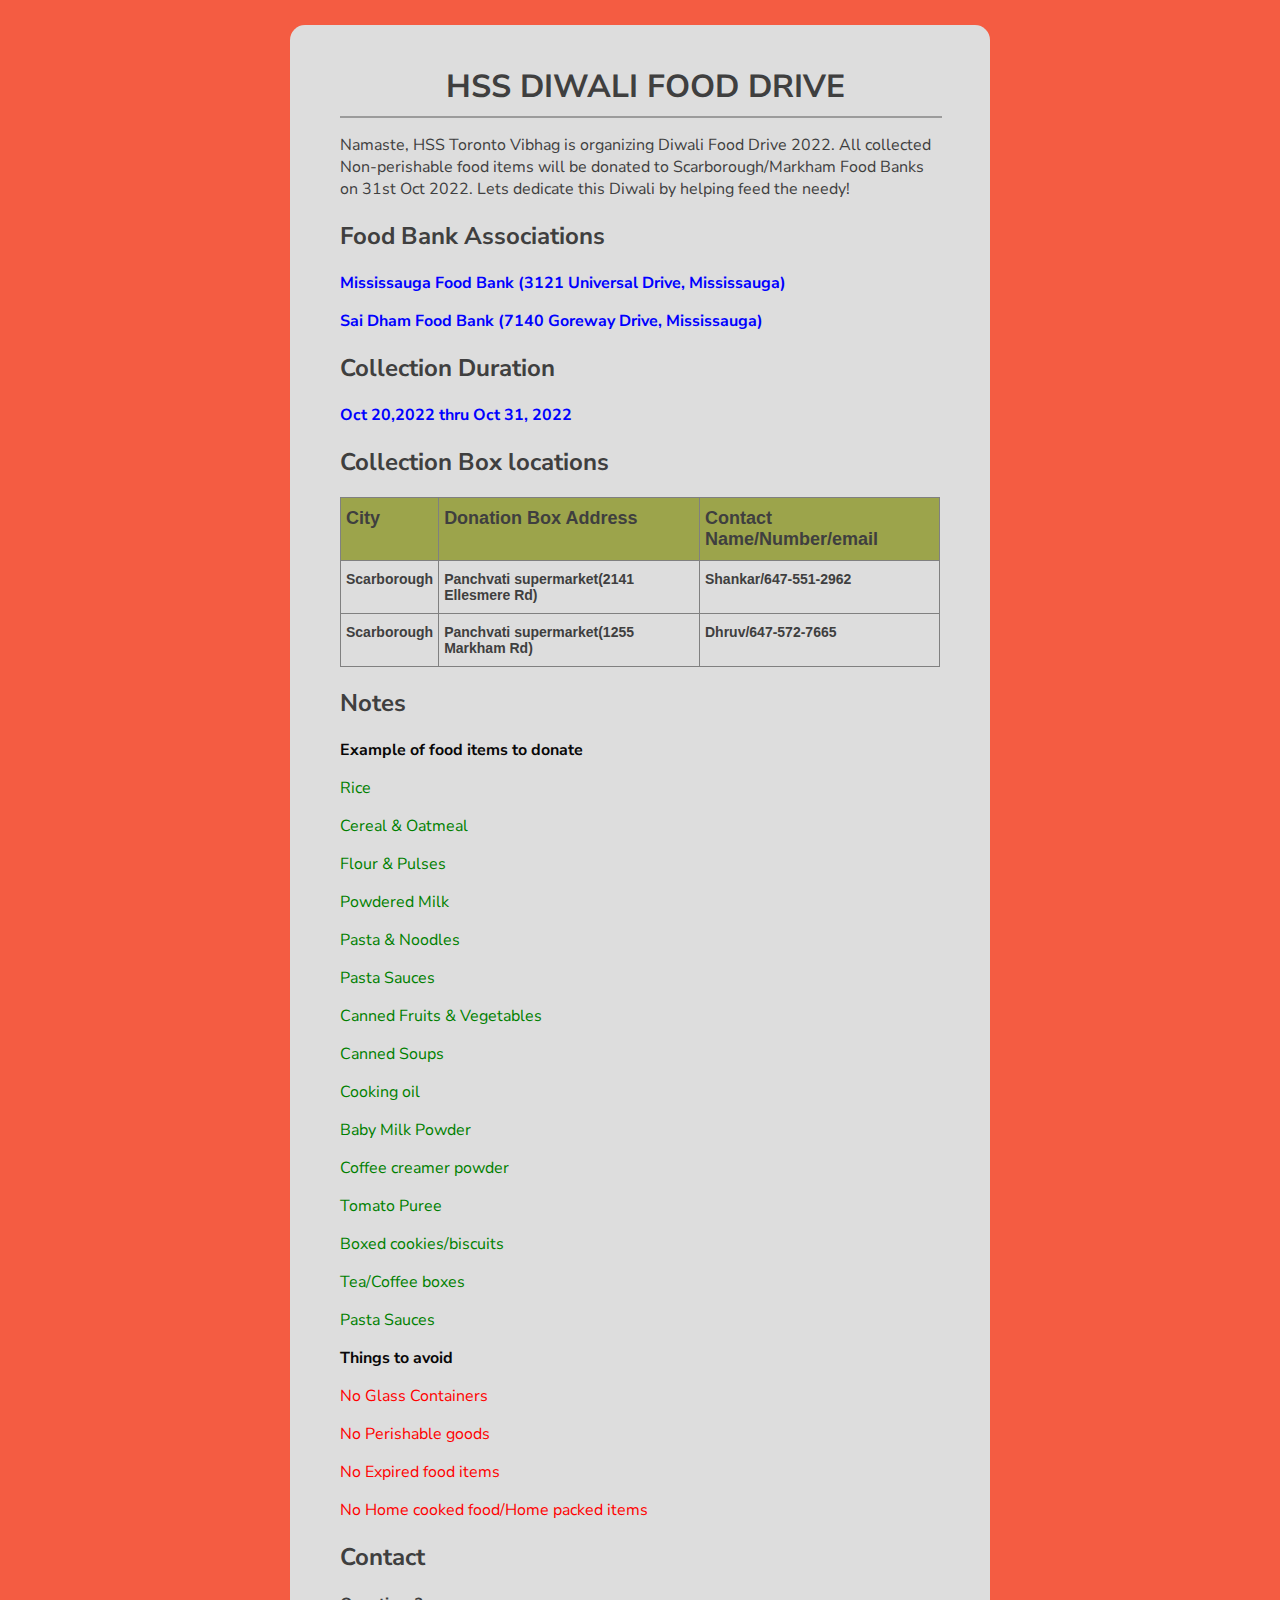
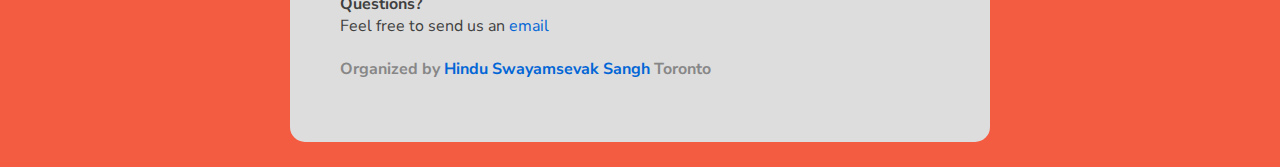
==== brampton/index.html @ 2562ea65 "change to brampton" ====
<!DOCTYPE html>
<html lang="en" dir="ltr">

<head>
    <meta charset="utf-8">
    <meta name="viewport" content="width=device-width, initial-scale=1.0">
    <title>Hindu Swayamsevak sangh - Diwali Food Drive</title>
    <link rel="stylesheet" href="https://use.fontawesome.com/releases/v5.7.1/css/all.css"
        integrity="sha384-fnmOCqbTlWIlj8LyTjo7mOUStjsKC4pOpQbqyi7RrhN7udi9RwhKkMHpvLbHG9Sr" crossorigin="anonymous">
    <link href="style.css" rel="stylesheet">
    <!-- ****** faviconit.com favicons ****** -->
    <link rel="apple-touch-icon" sizes="180x180" href="apple-touch-icon.png">
    <link rel="icon" type="image/png" sizes="32x32" href="favicon-32x32.png">
    <link rel="icon" type="image/png" sizes="16x16" href="favicon-16x16.png">
    <link rel="manifest" href="site.webmanifest">
    <!-- ****** faviconit.com favicons ****** -->
    <meta http-equiv="X-UA-Compatible" content="IE=edge" />
    <meta name="viewport" content="width=device-width, initial-scale=1, maximum-scale=1, user-scalable=no" />
    <meta name="description" content="HSS Diwali Food Drive 2022" />
    <meta property="og:title" content="HSS Diwali Food Drive 2022" />
    <meta property="og:url" content="http://www.diwaliseva.ml" />
    <meta property="og:url" content="https://www.diwaliseva.ml" />
</head>

<body>
    <div class="main">
        <div class="centered">
            <h1>HSS DIWALI FOOD DRIVE</h1>
        </div>
        <hr>
        <p class="subtext">Namaste, HSS Toronto Vibhag is organizing Diwali Food Drive 2022. All collected
            Non-perishable
            food items will be donated to Scarborough/Markham Food Banks on 31st Oct 2022. Lets dedicate this Diwali
            by helping feed the needy!</p>

        <h2><i class="fas fa-thumbs-up"></i> Food Bank Associations</h2>
        <p style="color:blue" style="font-size:50px"><b> Mississauga Food Bank (3121 Universal Drive, Mississauga)</b>
        </p>
        <p style="color:blue" style="font-size:50px"><b> Sai Dham Food Bank (7140 Goreway Drive, Mississauga)</b></p>


        <h2><i class="fas fa-calendar-alt"></i> Collection Duration</h2>
        <p style="color:blue" style="font-size:50px"><b>Oct 20,2022 thru Oct 31, 2022</b></p>

        <h2><i class="fas fa-map-marker-alt"></i> Collection Box locations</h2>
        <style type="text/css">
            .tg {
                border-collapse: collapse;
                border-spacing: 0;
            }

            .tg td {
                border-color: black;
                border-style: solid;
                border-width: 1px;
                font-family: Arial, sans-serif;
                font-size: 14px;
                overflow: hidden;
                padding: 10px 5px;
                word-break: normal;
            }

            .tg th {
                border-color: black;
                border-style: solid;
                border-width: 1px;
                font-family: Arial, sans-serif;
                font-size: 14px;
                font-weight: normal;
                overflow: hidden;
                padding: 10px 5px;
                word-break: normal;
            }

            .tg .tg-g1q7 {
                background-color: #9ca44b;
                border-color: inherit;
                font-size: 18px;
                text-align: left;
                vertical-align: top
            }

            .tg .tg-0pky {
                border-color: inherit;
                text-align: left;
                vertical-align: top
            }
        </style>
        <table class="tg">
            <thead>
                <tr>
                    <th class="tg-g1q7"><span style="font-weight:bold">City</span></th>
                    <th class="tg-g1q7"><span style="font-weight:bold">Donation Box Address</span></th>
                    <th class="tg-g1q7"><span style="font-weight:bold">Contact Name/Number/email</span></th>
                </tr>
            </thead>
            <tbody>
                <tr>
                    <td class="tg-0pky"><span style="font-weight:bold">Scarborough</span></td>
                    <td class="tg-0pky"><span style="font-weight:bold">Panchvati supermarket(2141 Ellesmere Rd)</span></td>
                    <td class="tg-0pky"><span style="font-weight:bold">Shankar/647-551-2962</span>
                    </td>
                </tr>
                <tr>
                    <td class="tg-0pky"><span style="font-weight:bold">Scarborough</span></td>
                    <td class="tg-0pky"><span style="font-weight:bold">Panchvati supermarket(1255 Markham Rd)</span></td>
                    <td class="tg-0pky"><span style="font-weight:bold">Dhruv/647-572-7665</span>
                    </td>
                </tr>
            </tbody>
        </table>

        <h2><i class="fas fa-file-alt"></i> Notes</h2>
        <p style="color:rgb(8, 7, 7)"><i class="fas fa-exclamation-triangle"></i><b> Example of food items to donate
            </b></p>
        <p style="color:green"><i class="fas fa-check-circle"></i> Rice </p>
        <p style="color:green"><i class="fas fa-check-circle"></i> Cereal & Oatmeal </p>
        <p style="color:green"><i class="fas fa-check-circle"></i> Flour & Pulses</p>
        <p style="color:green"><i class="fas fa-check-circle"></i> Powdered Milk </p>
        <p style="color:green"><i class="fas fa-check-circle"></i> Pasta & Noodles </p>
        <p style="color:green"><i class="fas fa-check-circle"></i> Pasta Sauces </p>
        <p style="color:green"><i class="fas fa-check-circle"></i> Canned Fruits & Vegetables </p>
        <p style="color:green"><i class="fas fa-check-circle"></i> Canned Soups </p>
        <p style="color:green"><i class="fas fa-check-circle"></i> Cooking oil </p>
        <p style="color:green"><i class="fas fa-check-circle"></i> Baby Milk Powder </p>
        <p style="color:green"><i class="fas fa-check-circle"></i> Coffee creamer powder </p>
        <p style="color:green"><i class="fas fa-check-circle"></i> Tomato Puree </p>
        <p style="color:green"><i class="fas fa-check-circle"></i> Boxed cookies/biscuits </p>
        <p style="color:green"><i class="fas fa-check-circle"></i> Tea/Coffee boxes </p>
        <p style="color:green"><i class="fas fa-check-circle"></i> Pasta Sauces </p>

        <p style="color:rgb(8, 7, 7)"><i class="fas fa-exclamation-triangle"></i><b> Things to avoid </b></p>

        <p style="color:red"><i class="fas fa-ban"></i> No Glass Containers </p>
        <p style="color:red"><i class="fas fa-ban"></i> No Perishable goods</p>
        <p style="color:red"><i class="fas fa-ban"></i> No Expired food items </p>
        <p style="color:red"><i class="fas fa-ban"></i> No Home cooked food/Home packed items </p>

        <h2><i class="fas fa-users"></i> Contact</h2>
        <p><b>Questions? </b><br>Feel free to send us an <a
                href="mailto:hsstorontovibhag@gmail.com?subject=Diwali%20Food%20Seva" target="_blank">email</a><br></p>

        <h4>Organized by <a href="https://www.hsscanada.org/" target="_blank">Hindu Swayamsevak Sangh</a>
            Toronto</a></h4>
    </div>
</body>

</html>
---- brampton/style.css ----
@import url('https://fonts.googleapis.com/css?family=Nunito+Sans:200,300,400,600,700,800,900');

::-webkit-scrollbar {
    width: 0px;  /* remove scrollbar space */
    background: transparent;  /* make scrollbar invisible */
}

body {
    background-color: #f45c42;
    color: #3f3f3f;
    font-family: 'Nunito Sans', sans-serif;
    margin: 0;
}

h1 {
    display: inline;
    margin-left: 10px;
}

h4 {
    color: #878787;
}

hr {
    border: 0.5px solid #9b9b9b;
    width: 100%;
}

a {
    text-decoration: none;
    color: #0366d6;
}

a:hover {
    text-decoration: underline;
}

.main {
    background-color: #dddddd;
    border-radius: 15px;
    padding: 40px 50px;
    margin: 25px auto 25px auto;
    width: 600px;
}

.centered {
    text-align: center;
}

@media only screen and (max-width: 1000px) {
    .main{
        width: 500px;
    }
}

@media only screen and (max-width: 700px) {
    body {
        background-color: #dddddd;
    }

    .main {
        margin: 0;
        border-radius: 0;
        width: calc(100% - 100px);
    }

    .main hr {
        max-width: 400px;
    }

    .main h2 {
        margin: 50px auto 0px auto;
        font-size: 1.5em;
    }

    .subtext {
        text-align: center;
    }
}
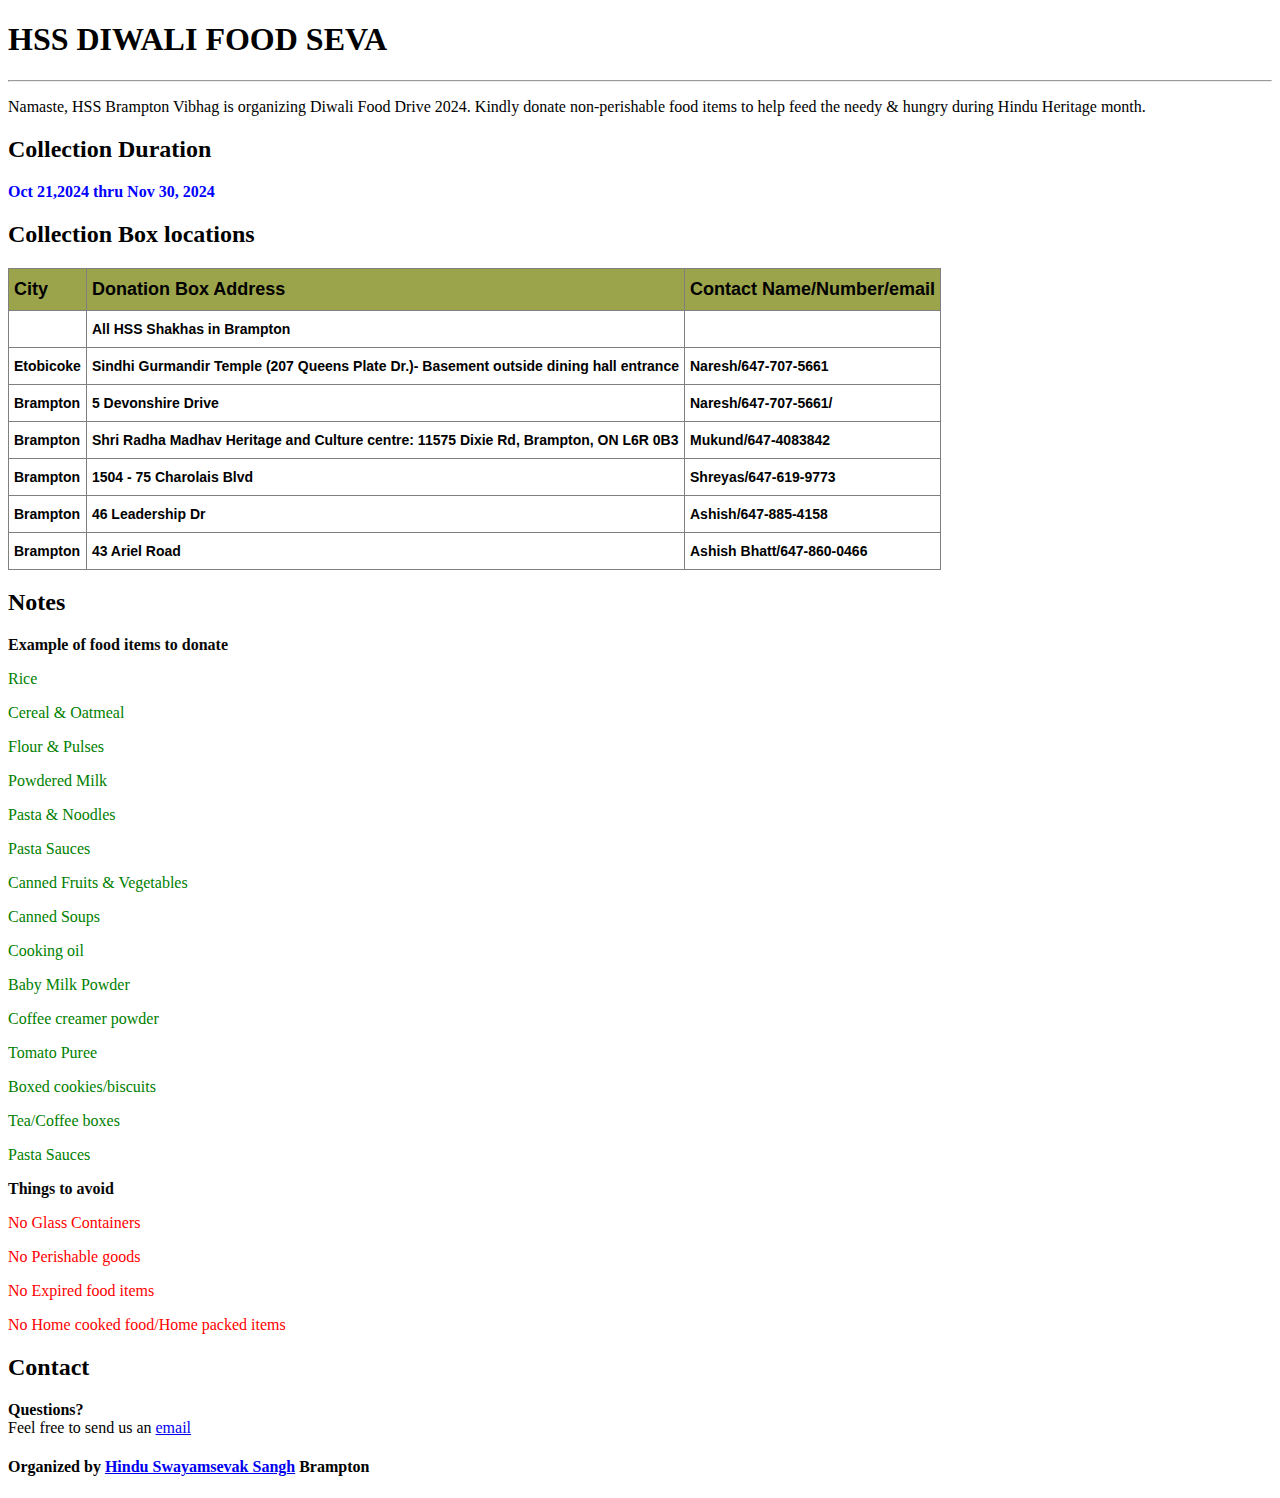
==== commit 5e05051a: "Update index.html" ====
--- a/brampton/index.html
+++ b/brampton/index.html
@@ -1,46 +1,36 @@
 <!DOCTYPE html>
-<html lang="en" dir="ltr">
-
-<head>
-    <meta charset="utf-8">
+<!-- saved from url=(0014)about:internet -->
+<html lang="en" dir="ltr"><head><meta http-equiv="Content-Type" content="text/html; charset=UTF-8">
+    
     <meta name="viewport" content="width=device-width, initial-scale=1.0">
-    <title>Hindu Swayamsevak sangh - Diwali Food Drive</title>
-    <link rel="stylesheet" href="https://use.fontawesome.com/releases/v5.7.1/css/all.css"
-        integrity="sha384-fnmOCqbTlWIlj8LyTjo7mOUStjsKC4pOpQbqyi7RrhN7udi9RwhKkMHpvLbHG9Sr" crossorigin="anonymous">
-    <link href="style.css" rel="stylesheet">
+    <title>Hindu Swayamsevak Sangh Brampton - Diwali Food Seva</title>
+    <link rel="stylesheet" href="./Hindu Swayamsevak sangh - Diwali Food Seva_files/all.css" integrity="sha384-fnmOCqbTlWIlj8LyTjo7mOUStjsKC4pOpQbqyi7RrhN7udi9RwhKkMHpvLbHG9Sr" crossorigin="anonymous">
+    <link href="./Hindu Swayamsevak sangh - Diwali Food Seva_files/style.css" rel="stylesheet">
     <!-- ****** faviconit.com favicons ****** -->
-    <link rel="apple-touch-icon" sizes="180x180" href="apple-touch-icon.png">
-    <link rel="icon" type="image/png" sizes="32x32" href="favicon-32x32.png">
-    <link rel="icon" type="image/png" sizes="16x16" href="favicon-16x16.png">
-    <link rel="manifest" href="site.webmanifest">
+    <link rel="apple-touch-icon" sizes="180x180" href="https://diwaliseva.ca/apple-touch-icon.png">
+    <link rel="icon" type="image/png" sizes="32x32" href="https://diwaliseva.ca/favicon-32x32.png">
+    <link rel="icon" type="image/png" sizes="16x16" href="https://diwaliseva.ca/favicon-16x16.png">
+    <link rel="manifest" href="https://diwaliseva.ca/site.webmanifest">
     <!-- ****** faviconit.com favicons ****** -->
-    <meta http-equiv="X-UA-Compatible" content="IE=edge" />
-    <meta name="viewport" content="width=device-width, initial-scale=1, maximum-scale=1, user-scalable=no" />
-    <meta name="description" content="HSS Diwali Food Drive 2022" />
-    <meta property="og:title" content="HSS Diwali Food Drive 2022" />
-    <meta property="og:url" content="http://www.diwaliseva.ml" />
-    <meta property="og:url" content="https://www.diwaliseva.ml" />
+    <meta http-equiv="X-UA-Compatible" content="IE=edge">
+    <meta name="viewport" content="width=device-width, initial-scale=1, maximum-scale=1, user-scalable=no">
+    <meta name="description" content="HSS Diwali Food Drive 2024">
+    <meta property="og:title" content="HSS Diwali Food Drive 2024">
+    <meta property="og:url" content="http://www.diwaliseva.ca">
+    <meta property="og:url" content="https://www.diwaliseva.ca">
 </head>
 
 <body>
     <div class="main">
         <div class="centered">
-            <h1>HSS DIWALI FOOD DRIVE</h1>
+            <h1>HSS DIWALI FOOD SEVA</h1>
         </div>
         <hr>
-        <p class="subtext">Namaste, HSS Toronto Vibhag is organizing Diwali Food Drive 2022. All collected
-            Non-perishable
-            food items will be donated to Scarborough/Markham Food Banks on 31st Oct 2022. Lets dedicate this Diwali
-            by helping feed the needy!</p>
+        <p class="subtext">Namaste, HSS Brampton Vibhag is organizing Diwali Food Drive 2024. Kindly donate non-perishable food items to help feed the needy & hungry during Hindu Heritage month.</p>
 
-        <h2><i class="fas fa-thumbs-up"></i> Food Bank Associations</h2>
-        <p style="color:blue" style="font-size:50px"><b> Mississauga Food Bank (3121 Universal Drive, Mississauga)</b>
-        </p>
-        <p style="color:blue" style="font-size:50px"><b> Sai Dham Food Bank (7140 Goreway Drive, Mississauga)</b></p>
-
-
+        
         <h2><i class="fas fa-calendar-alt"></i> Collection Duration</h2>
-        <p style="color:blue" style="font-size:50px"><b>Oct 20,2022 thru Oct 31, 2022</b></p>
+        <p style="color:blue"><b>Oct 21,2024 thru Nov 30, 2024</b></p>
 
         <h2><i class="fas fa-map-marker-alt"></i> Collection Box locations</h2>
         <style type="text/css">
@@ -96,17 +86,42 @@
             </thead>
             <tbody>
                 <tr>
-                    <td class="tg-0pky"><span style="font-weight:bold">Scarborough</span></td>
-                    <td class="tg-0pky"><span style="font-weight:bold">Panchvati supermarket(2141 Ellesmere Rd)</span></td>
-                    <td class="tg-0pky"><span style="font-weight:bold">Shankar/647-551-2962</span>
+                    <td class="tg-0pky"><span style="font-weight:bold"></span></td>
+                    <td class="tg-0pky"><span style="font-weight:bold">All HSS Shakhas in Brampton</span></td>
+                    <td class="tg-0pky"><span style="font-weight:bold"></span>
                     </td>
                 </tr>
                 <tr>
-                    <td class="tg-0pky"><span style="font-weight:bold">Scarborough</span></td>
-                    <td class="tg-0pky"><span style="font-weight:bold">Panchvati supermarket(1255 Markham Rd)</span></td>
-                    <td class="tg-0pky"><span style="font-weight:bold">Dhruv/647-572-7665</span>
-                    </td>
+                    <td class="tg-0pky"><span style="font-weight:bold">Etobicoke</span></td>
+                    <td class="tg-0pky"><span style="font-weight:bold">Sindhi Gurmandir Temple (207 Queens Plate Dr.)- Basement outside dining hall entrance</span></td>
+                    <td class="tg-0pky"><span style="font-weight:bold">Naresh/647-707-5661</span></td>
                 </tr>
+                <tr>
+                    <td class="tg-0pky"><span style="font-weight:bold">Brampton</span></td>
+                    <td class="tg-0pky"><span style="font-weight:bold">5 Devonshire Drive</span></td>
+                    <td class="tg-0pky"><span style="font-weight:bold">Naresh/647-707-5661/</span></td>
+                </tr>
+                <tr>
+                    <td class="tg-0pky"><span style="font-weight:bold">Brampton</span></td>
+                    <td class="tg-0pky"><span style="font-weight:bold">Shri Radha Madhav Heritage and Culture centre: 11575 Dixie Rd, Brampton, ON L6R 0B3</span></td>
+                    <td class="tg-0pky"><span style="font-weight:bold">Mukund/647-4083842</span></td>
+                </tr>
+                <tr>
+                    <td class="tg-0pky"><span style="font-weight:bold">Brampton</span></td>
+                    <td class="tg-0pky"><span style="font-weight:bold">1504 - 75 Charolais Blvd</span></td>
+                    <td class="tg-0pky"><span style="font-weight:bold">Shreyas/647-619-9773</span></td>
+                </tr>
+                <tr>
+                    <td class="tg-0pky"><span style="font-weight:bold">Brampton</span></td>
+                    <td class="tg-0pky"><span style="font-weight:bold">46 Leadership Dr</span></td>
+                    <td class="tg-0pky"><span style="font-weight:bold">Ashish/647-885-4158</span></td>
+                </tr>
+                <tr>
+                    <td class="tg-0pky"><span style="font-weight:bold">Brampton</span></td>
+                    <td class="tg-0pky"><span style="font-weight:bold">43 Ariel Road</span></td>
+                    <td class="tg-0pky"><span style="font-weight:bold">Ashish Bhatt/647-860-0466</span></td>
+                </tr>
+          
             </tbody>
         </table>
 
@@ -114,12 +129,12 @@
         <p style="color:rgb(8, 7, 7)"><i class="fas fa-exclamation-triangle"></i><b> Example of food items to donate
             </b></p>
         <p style="color:green"><i class="fas fa-check-circle"></i> Rice </p>
-        <p style="color:green"><i class="fas fa-check-circle"></i> Cereal & Oatmeal </p>
-        <p style="color:green"><i class="fas fa-check-circle"></i> Flour & Pulses</p>
+        <p style="color:green"><i class="fas fa-check-circle"></i> Cereal &amp; Oatmeal </p>
+        <p style="color:green"><i class="fas fa-check-circle"></i> Flour &amp; Pulses</p>
         <p style="color:green"><i class="fas fa-check-circle"></i> Powdered Milk </p>
-        <p style="color:green"><i class="fas fa-check-circle"></i> Pasta & Noodles </p>
+        <p style="color:green"><i class="fas fa-check-circle"></i> Pasta &amp; Noodles </p>
         <p style="color:green"><i class="fas fa-check-circle"></i> Pasta Sauces </p>
-        <p style="color:green"><i class="fas fa-check-circle"></i> Canned Fruits & Vegetables </p>
+        <p style="color:green"><i class="fas fa-check-circle"></i> Canned Fruits &amp; Vegetables </p>
         <p style="color:green"><i class="fas fa-check-circle"></i> Canned Soups </p>
         <p style="color:green"><i class="fas fa-check-circle"></i> Cooking oil </p>
         <p style="color:green"><i class="fas fa-check-circle"></i> Baby Milk Powder </p>
@@ -137,12 +152,12 @@
         <p style="color:red"><i class="fas fa-ban"></i> No Home cooked food/Home packed items </p>
 
         <h2><i class="fas fa-users"></i> Contact</h2>
-        <p><b>Questions? </b><br>Feel free to send us an <a
-                href="mailto:hsstorontovibhag@gmail.com?subject=Diwali%20Food%20Seva" target="_blank">email</a><br></p>
+        <p><b>Questions? </b><br>Feel free to send us an <a href="mailto:hhcbrampton@gmail.com?subject=Diwali%20Food%20Seva" target="_blank">email</a><br></p>
 
         <h4>Organized by <a href="https://www.hsscanada.org/" target="_blank">Hindu Swayamsevak Sangh</a>
-            Toronto</a></h4>
+            Brampton</h4>
     </div>
-</body>
 
-</html>+
+
+</body></html>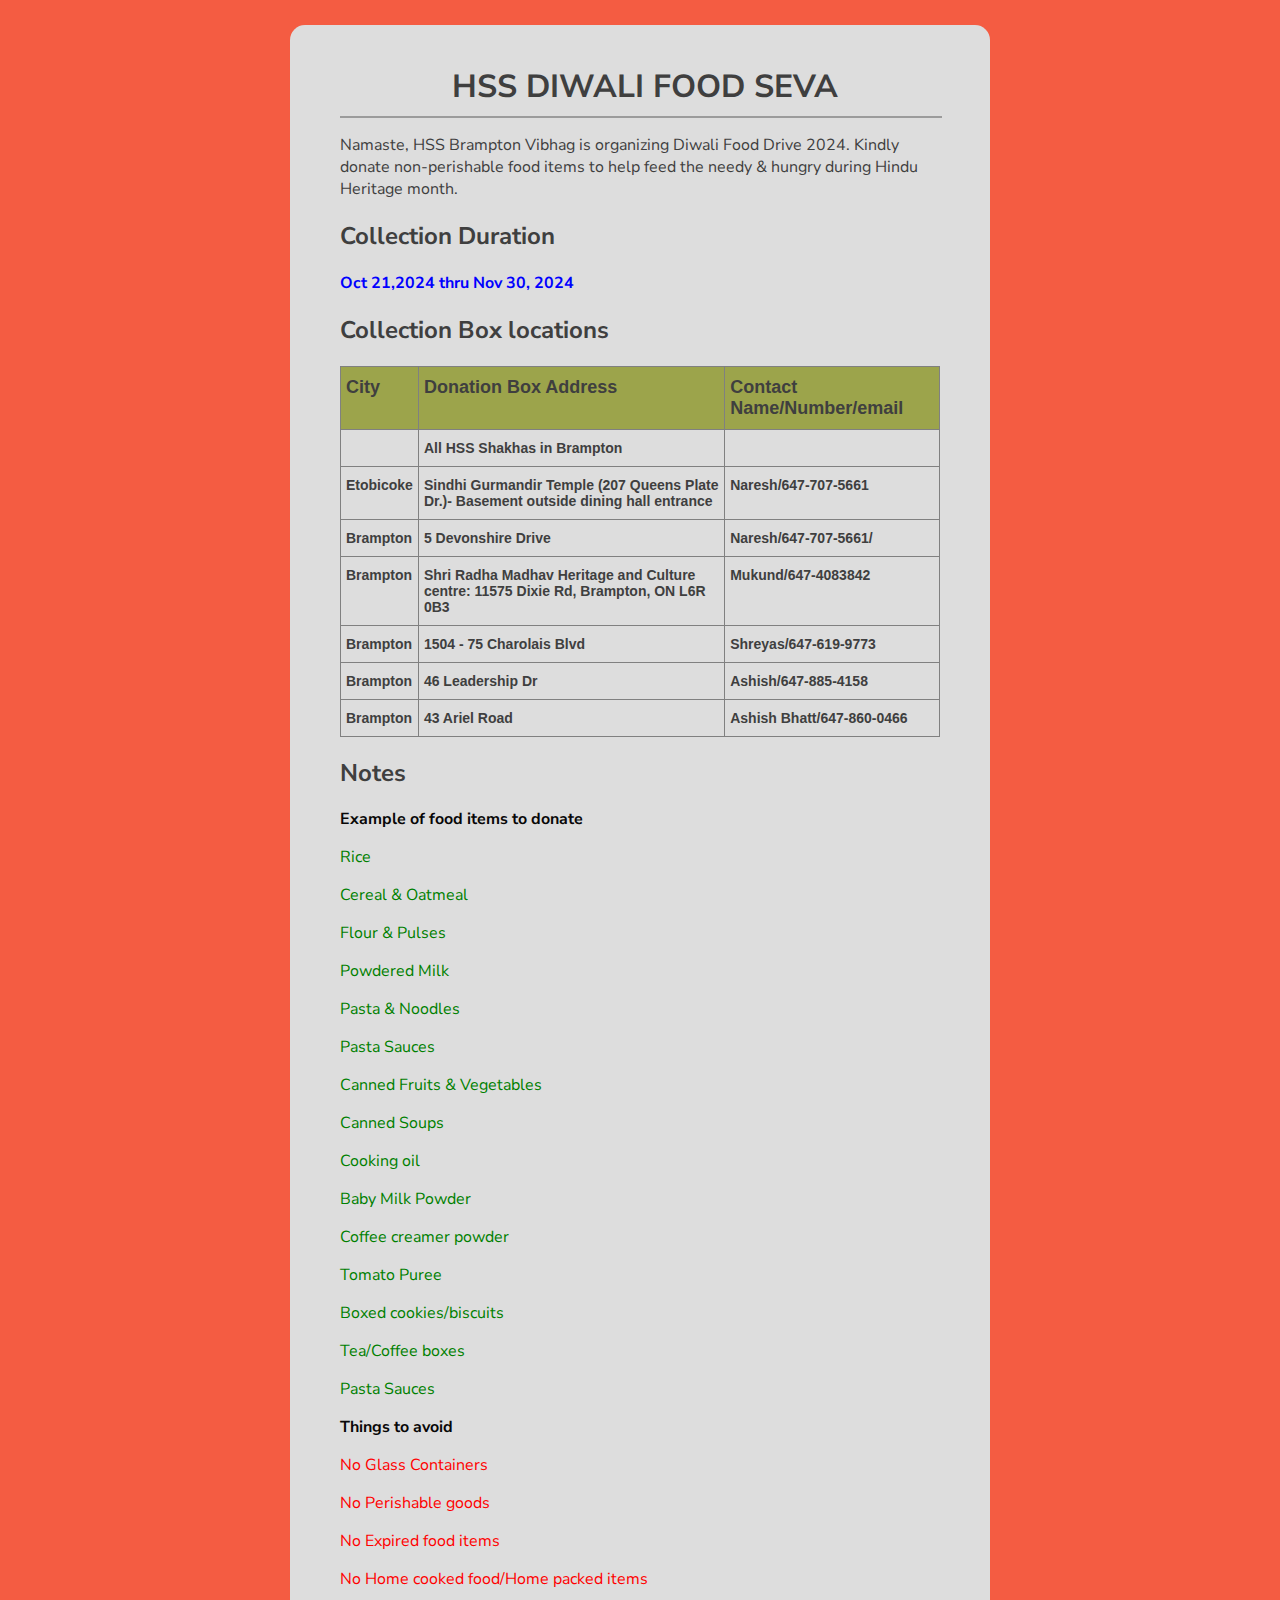
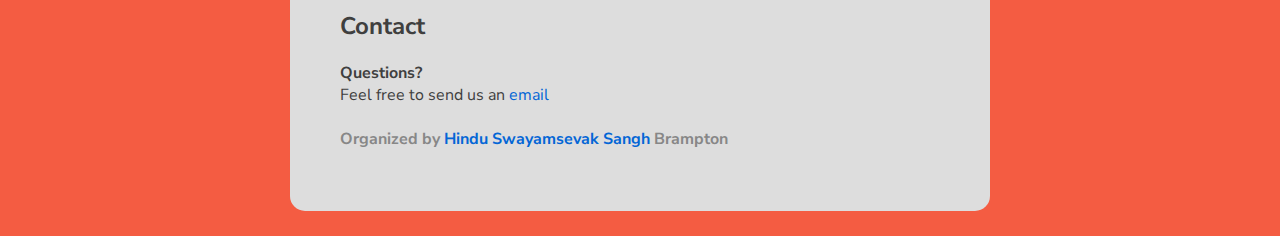
==== commit ff15df30: "Update index.html" ====
--- a/brampton/index.html
+++ b/brampton/index.html
@@ -4,8 +4,8 @@
     
     <meta name="viewport" content="width=device-width, initial-scale=1.0">
     <title>Hindu Swayamsevak Sangh Brampton - Diwali Food Seva</title>
-    <link rel="stylesheet" href="./Hindu Swayamsevak sangh - Diwali Food Seva_files/all.css" integrity="sha384-fnmOCqbTlWIlj8LyTjo7mOUStjsKC4pOpQbqyi7RrhN7udi9RwhKkMHpvLbHG9Sr" crossorigin="anonymous">
-    <link href="./Hindu Swayamsevak sangh - Diwali Food Seva_files/style.css" rel="stylesheet">
+    <link rel="stylesheet" href="all.css" integrity="sha384-fnmOCqbTlWIlj8LyTjo7mOUStjsKC4pOpQbqyi7RrhN7udi9RwhKkMHpvLbHG9Sr" crossorigin="anonymous">
+    <link href="style.css" rel="stylesheet">
     <!-- ****** faviconit.com favicons ****** -->
     <link rel="apple-touch-icon" sizes="180x180" href="https://diwaliseva.ca/apple-touch-icon.png">
     <link rel="icon" type="image/png" sizes="32x32" href="https://diwaliseva.ca/favicon-32x32.png">
--- a/brampton/style.css
+++ b/brampton/style.css
@@ -0,0 +1,79 @@
+@import url('https://fonts.googleapis.com/css?family=Nunito+Sans:200,300,400,600,700,800,900');
+
+::-webkit-scrollbar {
+    width: 0px;  /* remove scrollbar space */
+    background: transparent;  /* make scrollbar invisible */
+}
+
+body {
+    background-color: #f45c42;
+    color: #3f3f3f;
+    font-family: 'Nunito Sans', sans-serif;
+    margin: 0;
+}
+
+h1 {
+    display: inline;
+    margin-left: 10px;
+}
+
+h4 {
+    color: #878787;
+}
+
+hr {
+    border: 0.5px solid #9b9b9b;
+    width: 100%;
+}
+
+a {
+    text-decoration: none;
+    color: #0366d6;
+}
+
+a:hover {
+    text-decoration: underline;
+}
+
+.main {
+    background-color: #dddddd;
+    border-radius: 15px;
+    padding: 40px 50px;
+    margin: 25px auto 25px auto;
+    width: 600px;
+}
+
+.centered {
+    text-align: center;
+}
+
+@media only screen and (max-width: 1000px) {
+    .main{
+        width: 500px;
+    }
+}
+
+@media only screen and (max-width: 700px) {
+    body {
+        background-color: #dddddd;
+    }
+
+    .main {
+        margin: 0;
+        border-radius: 0;
+        width: calc(100% - 100px);
+    }
+
+    .main hr {
+        max-width: 400px;
+    }
+
+    .main h2 {
+        margin: 50px auto 0px auto;
+        font-size: 1.5em;
+    }
+
+    .subtext {
+        text-align: center;
+    }
+}
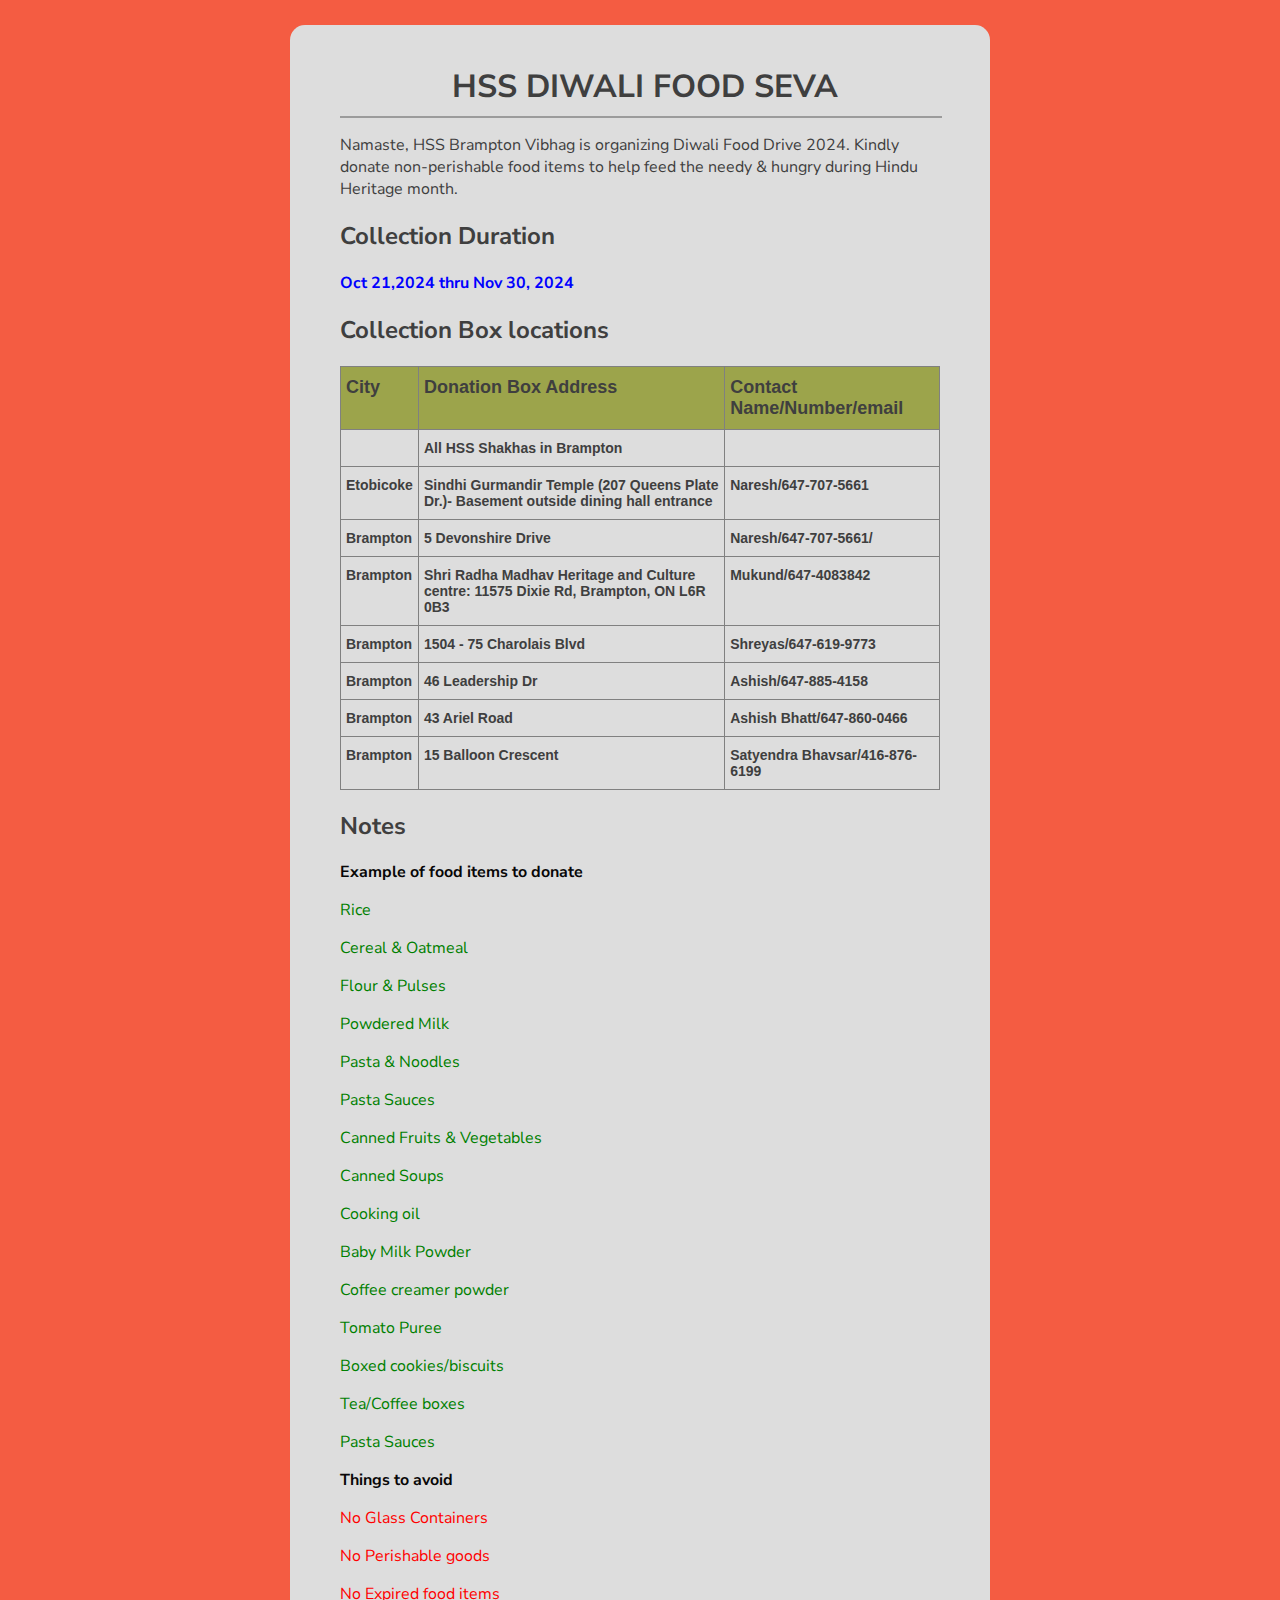
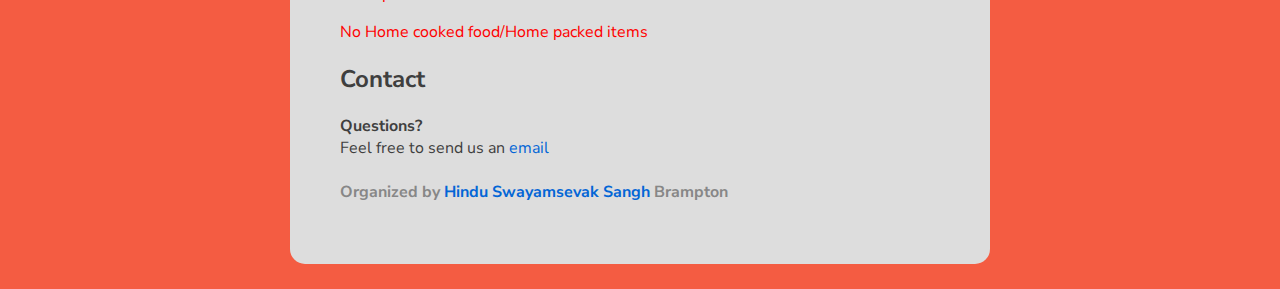
==== commit 961490d4: "Update index.html" ====
--- a/brampton/index.html
+++ b/brampton/index.html
@@ -4,7 +4,7 @@
     
     <meta name="viewport" content="width=device-width, initial-scale=1.0">
     <title>Hindu Swayamsevak Sangh Brampton - Diwali Food Seva</title>
-    <link rel="stylesheet" href="all.css" integrity="sha384-fnmOCqbTlWIlj8LyTjo7mOUStjsKC4pOpQbqyi7RrhN7udi9RwhKkMHpvLbHG9Sr" crossorigin="anonymous">
+    <link rel="stylesheet" href="https://use.fontawesome.com/releases/v5.7.1/css/all.css" integrity="sha384-fnmOCqbTlWIlj8LyTjo7mOUStjsKC4pOpQbqyi7RrhN7udi9RwhKkMHpvLbHG9Sr" crossorigin="anonymous">
     <link href="style.css" rel="stylesheet">
     <!-- ****** faviconit.com favicons ****** -->
     <link rel="apple-touch-icon" sizes="180x180" href="https://diwaliseva.ca/apple-touch-icon.png">
@@ -121,7 +121,11 @@
                     <td class="tg-0pky"><span style="font-weight:bold">43 Ariel Road</span></td>
                     <td class="tg-0pky"><span style="font-weight:bold">Ashish Bhatt/647-860-0466</span></td>
                 </tr>
-          
+                <tr>
+                    <td class="tg-0pky"><span style="font-weight:bold">Brampton</span></td>
+                    <td class="tg-0pky"><span style="font-weight:bold">15 Balloon Crescent</span></td>
+                    <td class="tg-0pky"><span style="font-weight:bold">Satyendra Bhavsar/416-876-6199</span></td>
+                </tr>
             </tbody>
         </table>
 
